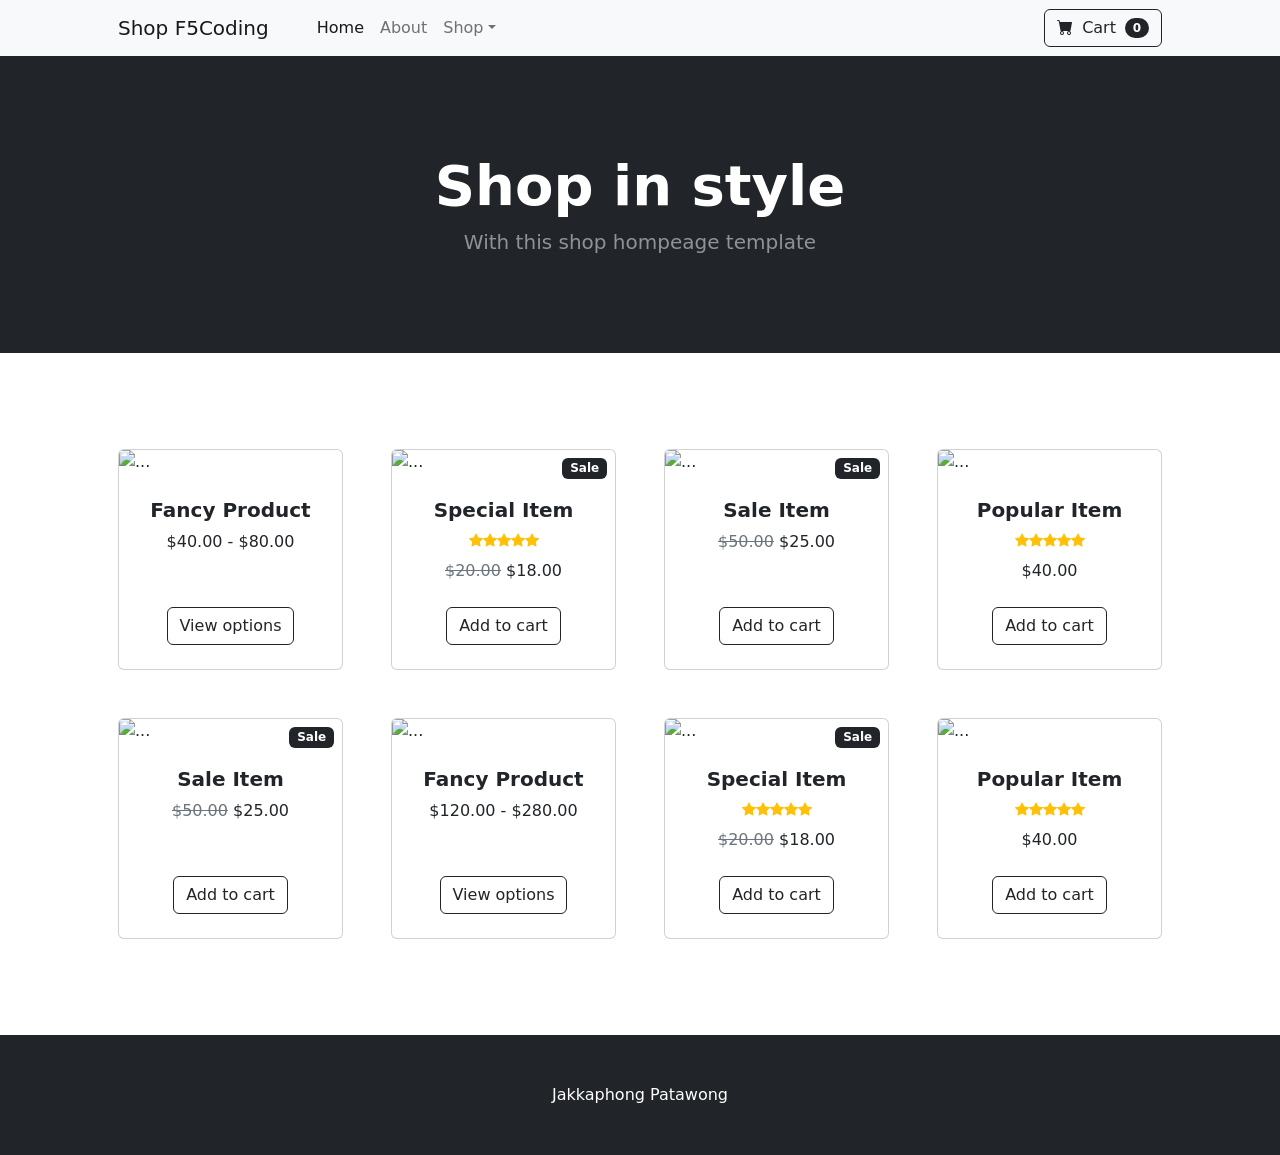
==== Homepage/Index.html @ bfaddc3a "project_oat" ====
<!DOCTYPE html>
<html lang="en">
    <head>
        <meta charset="utf-8" />
        <meta name="viewport" content="width=device-width, initial-scale=1, shrink-to-fit=no" />
        <meta name="description" content="" />
        <meta name="author" content="" />
        <title>Shop F5Coding</title>
        <!-- Favicon-->
        <link rel="icon" type="image/x-icon" href="assets/favicon.ico" />
        <!-- Bootstrap icons-->
        <link href="https://cdn.jsdelivr.net/npm/bootstrap-icons@1.5.0/font/bootstrap-icons.css" rel="stylesheet" />
        <!-- Core theme CSS (includes Bootstrap)-->
        <link href="Style.css" rel="stylesheet" />
    </head>
    <body>
        <!-- Navigation-->
        <nav class="navbar navbar-expand-lg navbar-light bg-light">
            <div class="container px-4 px-lg-5">
                <a class="navbar-brand" href="#!">Shop F5Coding</a>
                <button class="navbar-toggler" type="button" data-bs-toggle="collapse" data-bs-target="#navbarSupportedContent" aria-controls="navbarSupportedContent" aria-expanded="false" aria-label="Toggle navigation"><span class="navbar-toggler-icon"></span></button>
                <div class="collapse navbar-collapse" id="navbarSupportedContent">
                    <ul class="navbar-nav me-auto mb-2 mb-lg-0 ms-lg-4">
                        <li class="nav-item"><a class="nav-link active" aria-current="page" href="#!">Home</a></li>
                        <li class="nav-item"><a class="nav-link" href="#!">About</a></li>
                        <li class="nav-item dropdown">
                            <a class="nav-link dropdown-toggle" id="navbarDropdown" href="#" role="button" data-bs-toggle="dropdown" aria-expanded="false">Shop</a>
                            <ul class="dropdown-menu" aria-labelledby="navbarDropdown">
                                <li><a class="dropdown-item" href="#!">All Products</a></li>
                                <li><hr class="dropdown-divider" /></li>
                                <li><a class="dropdown-item" href="#!">Popular Items</a></li>
                                <li><a class="dropdown-item" href="#!">New Arrivals</a></li>
                            </ul>
                        </li>
                    </ul>
                    <form class="d-flex">
                        <button class="btn btn-outline-dark" type="submit">
                            <i class="bi-cart-fill me-1"></i>
                            Cart
                            <span class="badge bg-dark text-white ms-1 rounded-pill">0</span>
                        </button>
                    </form>
                </div>
            </div>
        </nav>
        <!-- Header-->
        <header class="bg-dark py-5">
            <div class="container px-4 px-lg-5 my-5">
                <div class="text-center text-white">
                    <h1 class="display-4 fw-bolder">Shop in style</h1>
                    <p class="lead fw-normal text-white-50 mb-0">With this shop hompeage template</p>
                </div>
            </div>
        </header>
        <!-- Section-->
        <section class="py-5">
            <div class="container px-4 px-lg-5 mt-5">
                <div class="row gx-4 gx-lg-5 row-cols-2 row-cols-md-3 row-cols-xl-4 justify-content-center">
                    <div class="col mb-5">
                        <div class="card h-100">
                            <!-- Product image-->
                            <img class="card-img-top" src="https://dummyimage.com/450x300/dee2e6/6c757d.jpg" alt="..." />
                            <!-- Product details-->
                            <div class="card-body p-4">
                                <div class="text-center">
                                    <!-- Product name-->
                                    <h5 class="fw-bolder">Fancy Product</h5>
                                    <!-- Product price-->
                                    $40.00 - $80.00
                                </div>
                            </div>
                            <!-- Product actions-->
                            <div class="card-footer p-4 pt-0 border-top-0 bg-transparent">
                                <div class="text-center"><a class="btn btn-outline-dark mt-auto" href="#">View options</a></div>
                            </div>
                        </div>
                    </div>
                    <div class="col mb-5">
                        <div class="card h-100">
                            <!-- Sale badge-->
                            <div class="badge bg-dark text-white position-absolute" style="top: 0.5rem; right: 0.5rem">Sale</div>
                            <!-- Product image-->
                            <img class="card-img-top" src="https://dummyimage.com/450x300/dee2e6/6c757d.jpg" alt="..." />
                            <!-- Product details-->
                            <div class="card-body p-4">
                                <div class="text-center">
                                    <!-- Product name-->
                                    <h5 class="fw-bolder">Special Item</h5>
                                    <!-- Product reviews-->
                                    <div class="d-flex justify-content-center small text-warning mb-2">
                                        <div class="bi-star-fill"></div>
                                        <div class="bi-star-fill"></div>
                                        <div class="bi-star-fill"></div>
                                        <div class="bi-star-fill"></div>
                                        <div class="bi-star-fill"></div>
                                    </div>
                                    <!-- Product price-->
                                    <span class="text-muted text-decoration-line-through">$20.00</span>
                                    $18.00
                                </div>
                            </div>
                            <!-- Product actions-->
                            <div class="card-footer p-4 pt-0 border-top-0 bg-transparent">
                                <div class="text-center"><a class="btn btn-outline-dark mt-auto" href="#">Add to cart</a></div>
                            </div>
                        </div>
                    </div>
                    <div class="col mb-5">
                        <div class="card h-100">
                            <!-- Sale badge-->
                            <div class="badge bg-dark text-white position-absolute" style="top: 0.5rem; right: 0.5rem">Sale</div>
                            <!-- Product image-->
                            <img class="card-img-top" src="https://dummyimage.com/450x300/dee2e6/6c757d.jpg" alt="..." />
                            <!-- Product details-->
                            <div class="card-body p-4">
                                <div class="text-center">
                                    <!-- Product name-->
                                    <h5 class="fw-bolder">Sale Item</h5>
                                    <!-- Product price-->
                                    <span class="text-muted text-decoration-line-through">$50.00</span>
                                    $25.00
                                </div>
                            </div>
                            <!-- Product actions-->
                            <div class="card-footer p-4 pt-0 border-top-0 bg-transparent">
                                <div class="text-center"><a class="btn btn-outline-dark mt-auto" href="#">Add to cart</a></div>
                            </div>
                        </div>
                    </div>
                    <div class="col mb-5">
                        <div class="card h-100">
                            <!-- Product image-->
                            <img class="card-img-top" src="https://dummyimage.com/450x300/dee2e6/6c757d.jpg" alt="..." />
                            <!-- Product details-->
                            <div class="card-body p-4">
                                <div class="text-center">
                                    <!-- Product name-->
                                    <h5 class="fw-bolder">Popular Item</h5>
                                    <!-- Product reviews-->
                                    <div class="d-flex justify-content-center small text-warning mb-2">
                                        <div class="bi-star-fill"></div>
                                        <div class="bi-star-fill"></div>
                                        <div class="bi-star-fill"></div>
                                        <div class="bi-star-fill"></div>
                                        <div class="bi-star-fill"></div>
                                    </div>
                                    <!-- Product price-->
                                    $40.00
                                </div>
                            </div>
                            <!-- Product actions-->
                            <div class="card-footer p-4 pt-0 border-top-0 bg-transparent">
                                <div class="text-center"><a class="btn btn-outline-dark mt-auto" href="#">Add to cart</a></div>
                            </div>
                        </div>
                    </div>
                    <div class="col mb-5">
                        <div class="card h-100">
                            <!-- Sale badge-->
                            <div class="badge bg-dark text-white position-absolute" style="top: 0.5rem; right: 0.5rem">Sale</div>
                            <!-- Product image-->
                            <img class="card-img-top" src="https://dummyimage.com/450x300/dee2e6/6c757d.jpg" alt="..." />
                            <!-- Product details-->
                            <div class="card-body p-4">
                                <div class="text-center">
                                    <!-- Product name-->
                                    <h5 class="fw-bolder">Sale Item</h5>
                                    <!-- Product price-->
                                    <span class="text-muted text-decoration-line-through">$50.00</span>
                                    $25.00
                                </div>
                            </div>
                            <!-- Product actions-->
                            <div class="card-footer p-4 pt-0 border-top-0 bg-transparent">
                                <div class="text-center"><a class="btn btn-outline-dark mt-auto" href="#">Add to cart</a></div>
                            </div>
                        </div>
                    </div>
                    <div class="col mb-5">
                        <div class="card h-100">
                            <!-- Product image-->
                            <img class="card-img-top" src="https://dummyimage.com/450x300/dee2e6/6c757d.jpg" alt="..." />
                            <!-- Product details-->
                            <div class="card-body p-4">
                                <div class="text-center">
                                    <!-- Product name-->
                                    <h5 class="fw-bolder">Fancy Product</h5>
                                    <!-- Product price-->
                                    $120.00 - $280.00
                                </div>
                            </div>
                            <!-- Product actions-->
                            <div class="card-footer p-4 pt-0 border-top-0 bg-transparent">
                                <div class="text-center"><a class="btn btn-outline-dark mt-auto" href="#">View options</a></div>
                            </div>
                        </div>
                    </div>
                    <div class="col mb-5">
                        <div class="card h-100">
                            <!-- Sale badge-->
                            <div class="badge bg-dark text-white position-absolute" style="top: 0.5rem; right: 0.5rem">Sale</div>
                            <!-- Product image-->
                            <img class="card-img-top" src="https://dummyimage.com/450x300/dee2e6/6c757d.jpg" alt="..." />
                            <!-- Product details-->
                            <div class="card-body p-4">
                                <div class="text-center">
                                    <!-- Product name-->
                                    <h5 class="fw-bolder">Special Item</h5>
                                    <!-- Product reviews-->
                                    <div class="d-flex justify-content-center small text-warning mb-2">
                                        <div class="bi-star-fill"></div>
                                        <div class="bi-star-fill"></div>
                                        <div class="bi-star-fill"></div>
                                        <div class="bi-star-fill"></div>
                                        <div class="bi-star-fill"></div>
                                    </div>
                                    <!-- Product price-->
                                    <span class="text-muted text-decoration-line-through">$20.00</span>
                                    $18.00
                                </div>
                            </div>
                            <!-- Product actions-->
                            <div class="card-footer p-4 pt-0 border-top-0 bg-transparent">
                                <div class="text-center"><a class="btn btn-outline-dark mt-auto" href="#">Add to cart</a></div>
                            </div>
                        </div>
                    </div>
                    <div class="col mb-5">
                        <div class="card h-100">
                            <!-- Product image-->
                            <img class="card-img-top" src="https://dummyimage.com/450x300/dee2e6/6c757d.jpg" alt="..." />
                            <!-- Product details-->
                            <div class="card-body p-4">
                                <div class="text-center">
                                    <!-- Product name-->
                                    <h5 class="fw-bolder">Popular Item</h5>
                                    <!-- Product reviews-->
                                    <div class="d-flex justify-content-center small text-warning mb-2">
                                        <div class="bi-star-fill"></div>
                                        <div class="bi-star-fill"></div>
                                        <div class="bi-star-fill"></div>
                                        <div class="bi-star-fill"></div>
                                        <div class="bi-star-fill"></div>
                                    </div>
                                    <!-- Product price-->
                                    $40.00
                                </div>
                            </div>
                            <!-- Product actions-->
                            <div class="card-footer p-4 pt-0 border-top-0 bg-transparent">
                                <div class="text-center"><a class="btn btn-outline-dark mt-auto" href="#">Add to cart</a></div>
                            </div>
                        </div>
                    </div>
                </div>
            </div>
        </section>
        <!-- Footer-->
        <footer class="py-5 bg-dark">
            <div class="container"><p class="m-0 text-center text-white">Jakkaphong Patawong</p></div>
        </footer>
        <!-- Bootstrap core JS-->
        <script src="https://cdn.jsdelivr.net/npm/bootstrap@5.2.3/dist/js/bootstrap.bundle.min.js"></script>
        <!-- Core theme JS-->
        <script src="js/scripts.js"></script>
    </body>
</html>
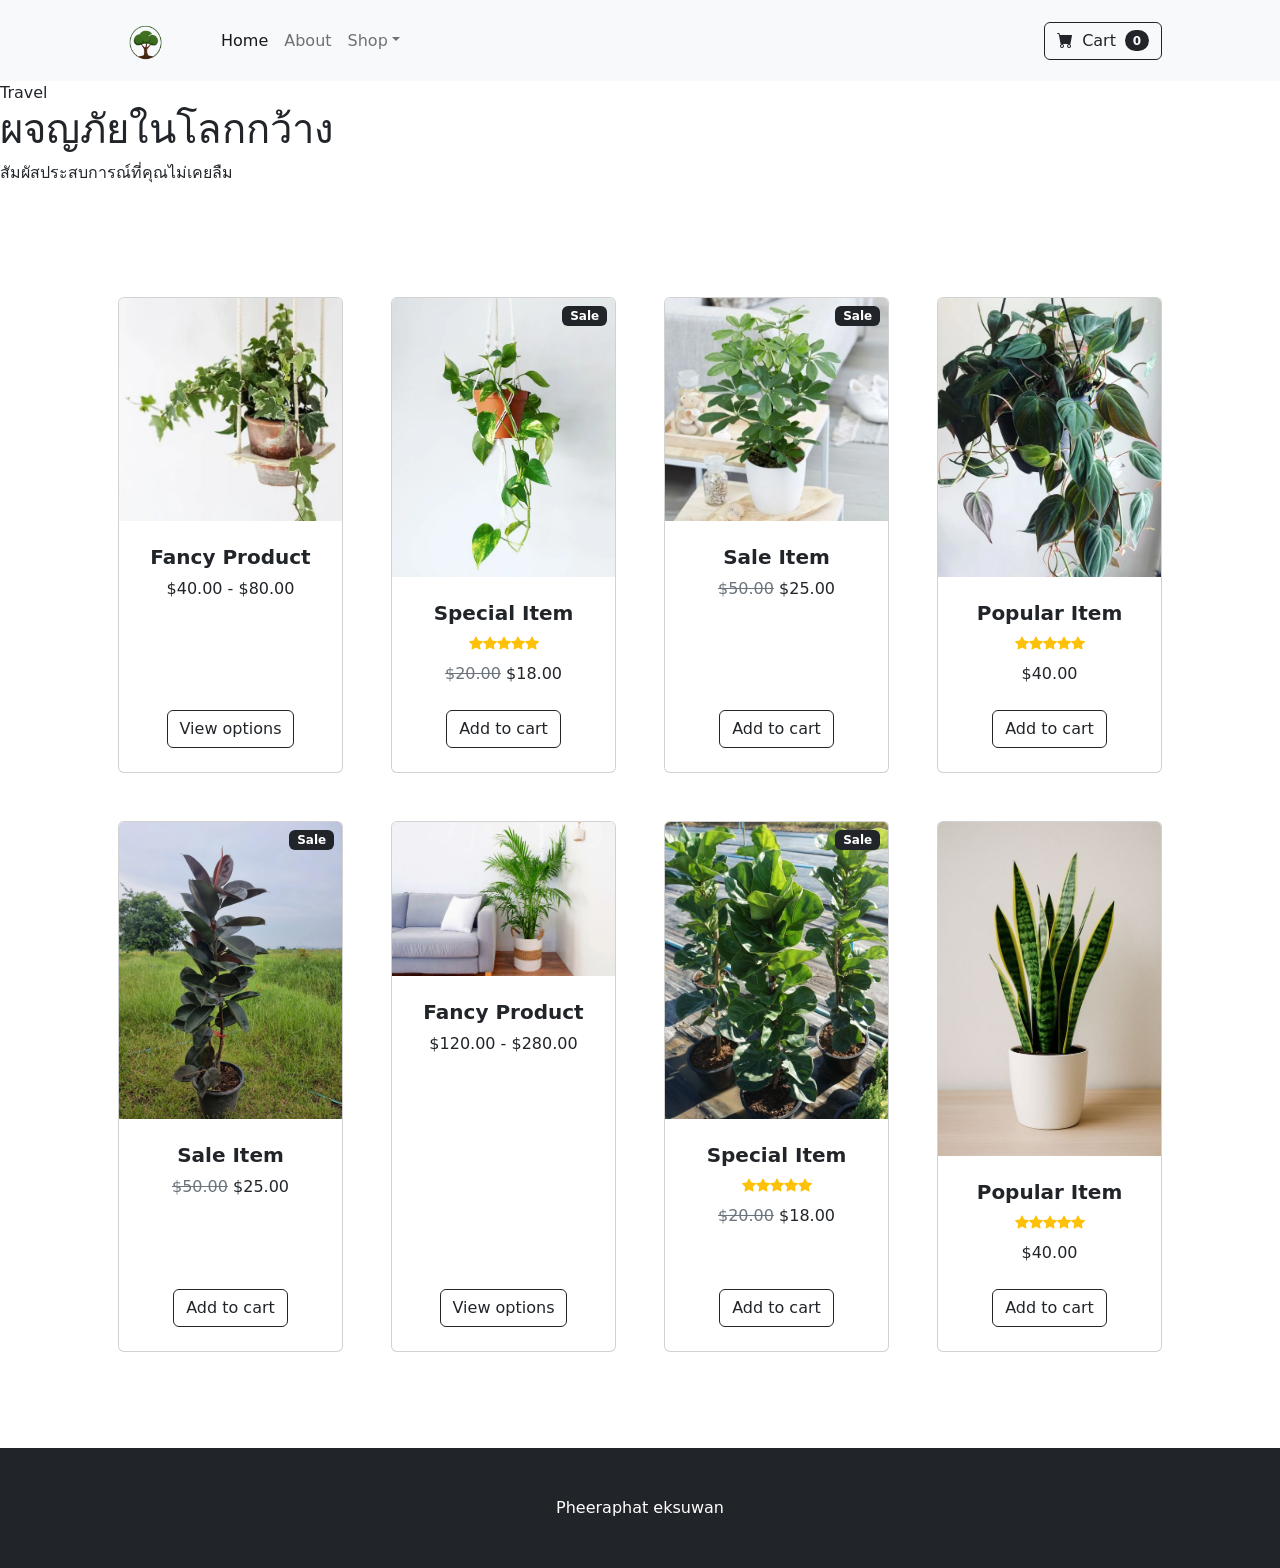
==== commit 79c9c11d: "hallllo1" ====
--- a/Homepage/Index.html
+++ b/Homepage/Index.html
@@ -7,7 +7,7 @@
         <meta name="author" content="" />
         <title>Shop F5Coding</title>
         <!-- Favicon-->
-        <link rel="icon" type="image/x-icon" href="assets/favicon.ico" />
+        <link rel="icon" type="image/x-icon" href="img/favicon_head.ico" />
         <!-- Bootstrap icons-->
         <link href="https://cdn.jsdelivr.net/npm/bootstrap-icons@1.5.0/font/bootstrap-icons.css" rel="stylesheet" />
         <!-- Core theme CSS (includes Bootstrap)-->
@@ -17,7 +17,7 @@
         <!-- Navigation-->
         <nav class="navbar navbar-expand-lg navbar-light bg-light">
             <div class="container px-4 px-lg-5">
-                <a class="navbar-brand" href="#!">Shop F5Coding</a>
+                <a class="navbar-brand" href="#!"> <img src="img/logo_1.png" height="55px" width="auto"></a>
                 <button class="navbar-toggler" type="button" data-bs-toggle="collapse" data-bs-target="#navbarSupportedContent" aria-controls="navbarSupportedContent" aria-expanded="false" aria-label="Toggle navigation"><span class="navbar-toggler-icon"></span></button>
                 <div class="collapse navbar-collapse" id="navbarSupportedContent">
                     <ul class="navbar-nav me-auto mb-2 mb-lg-0 ms-lg-4">
@@ -43,15 +43,16 @@
                 </div>
             </div>
         </nav>
+
         <!-- Header-->
-        <header class="bg-dark py-5">
-            <div class="container px-4 px-lg-5 my-5">
-                <div class="text-center text-white">
-                    <h1 class="display-4 fw-bolder">Shop in style</h1>
-                    <p class="lead fw-normal text-white-50 mb-0">With this shop hompeage template</p>
-                </div>
+       <header class="main-header">
+            <div class="content">
+                <span class="tag">Travel</span>
+                    <h1>ผจญภัยในโลกกว้าง</h1>
+                    <p>สัมผัสประสบการณ์ที่คุณไม่เคยลืม</p>
             </div>
         </header>
+        
         <!-- Section-->
         <section class="py-5">
             <div class="container px-4 px-lg-5 mt-5">
@@ -59,7 +60,7 @@
                     <div class="col mb-5">
                         <div class="card h-100">
                             <!-- Product image-->
-                            <img class="card-img-top" src="https://dummyimage.com/450x300/dee2e6/6c757d.jpg" alt="..." />
+                            <img class="card-img-top" src="tree_img_shop/1.webp"  alt="..." />
                             <!-- Product details-->
                             <div class="card-body p-4">
                                 <div class="text-center">
@@ -80,7 +81,7 @@
                             <!-- Sale badge-->
                             <div class="badge bg-dark text-white position-absolute" style="top: 0.5rem; right: 0.5rem">Sale</div>
                             <!-- Product image-->
-                            <img class="card-img-top" src="https://dummyimage.com/450x300/dee2e6/6c757d.jpg" alt="..." />
+                            <img class="card-img-top" src="tree_img_shop/2.webp" alt="..." />
                             <!-- Product details-->
                             <div class="card-body p-4">
                                 <div class="text-center">
@@ -110,7 +111,7 @@
                             <!-- Sale badge-->
                             <div class="badge bg-dark text-white position-absolute" style="top: 0.5rem; right: 0.5rem">Sale</div>
                             <!-- Product image-->
-                            <img class="card-img-top" src="https://dummyimage.com/450x300/dee2e6/6c757d.jpg" alt="..." />
+                            <img class="card-img-top" src="tree_img_shop/3.webp" alt="..." />
                             <!-- Product details-->
                             <div class="card-body p-4">
                                 <div class="text-center">
@@ -130,7 +131,7 @@
                     <div class="col mb-5">
                         <div class="card h-100">
                             <!-- Product image-->
-                            <img class="card-img-top" src="https://dummyimage.com/450x300/dee2e6/6c757d.jpg" alt="..." />
+                            <img class="card-img-top" src="tree_img_shop/4.webp" alt="..." />
                             <!-- Product details-->
                             <div class="card-body p-4">
                                 <div class="text-center">
@@ -159,7 +160,7 @@
                             <!-- Sale badge-->
                             <div class="badge bg-dark text-white position-absolute" style="top: 0.5rem; right: 0.5rem">Sale</div>
                             <!-- Product image-->
-                            <img class="card-img-top" src="https://dummyimage.com/450x300/dee2e6/6c757d.jpg" alt="..." />
+                            <img class="card-img-top" src="tree_img_shop/ยางอินเดียดำ.webp" alt="..." />
                             <!-- Product details-->
                             <div class="card-body p-4">
                                 <div class="text-center">
@@ -179,7 +180,7 @@
                     <div class="col mb-5">
                         <div class="card h-100">
                             <!-- Product image-->
-                            <img class="card-img-top" src="https://dummyimage.com/450x300/dee2e6/6c757d.jpg" alt="..." />
+                            <img class="card-img-top" src="tree_img_shop/หมากเหลือง1.webp" alt="..." />
                             <!-- Product details-->
                             <div class="card-body p-4">
                                 <div class="text-center">
@@ -200,7 +201,7 @@
                             <!-- Sale badge-->
                             <div class="badge bg-dark text-white position-absolute" style="top: 0.5rem; right: 0.5rem">Sale</div>
                             <!-- Product image-->
-                            <img class="card-img-top" src="https://dummyimage.com/450x300/dee2e6/6c757d.jpg" alt="..." />
+                            <img class="card-img-top" src="tree_img_shop/ไทรใบสักแคระ.webp" alt="..." />
                             <!-- Product details-->
                             <div class="card-body p-4">
                                 <div class="text-center">
@@ -228,7 +229,7 @@
                     <div class="col mb-5">
                         <div class="card h-100">
                             <!-- Product image-->
-                            <img class="card-img-top" src="https://dummyimage.com/450x300/dee2e6/6c757d.jpg" alt="..." />
+                            <img class="card-img-top" src="tree_img_shop/6.jpg" alt="..." />
                             <!-- Product details-->
                             <div class="card-body p-4">
                                 <div class="text-center">
@@ -257,7 +258,7 @@
         </section>
         <!-- Footer-->
         <footer class="py-5 bg-dark">
-            <div class="container"><p class="m-0 text-center text-white">Jakkaphong Patawong</p></div>
+            <div class="container"><p class="m-0 text-center text-white">Pheeraphat eksuwan</p></div>
         </footer>
         <!-- Bootstrap core JS-->
         <script src="https://cdn.jsdelivr.net/npm/bootstrap@5.2.3/dist/js/bootstrap.bundle.min.js"></script>
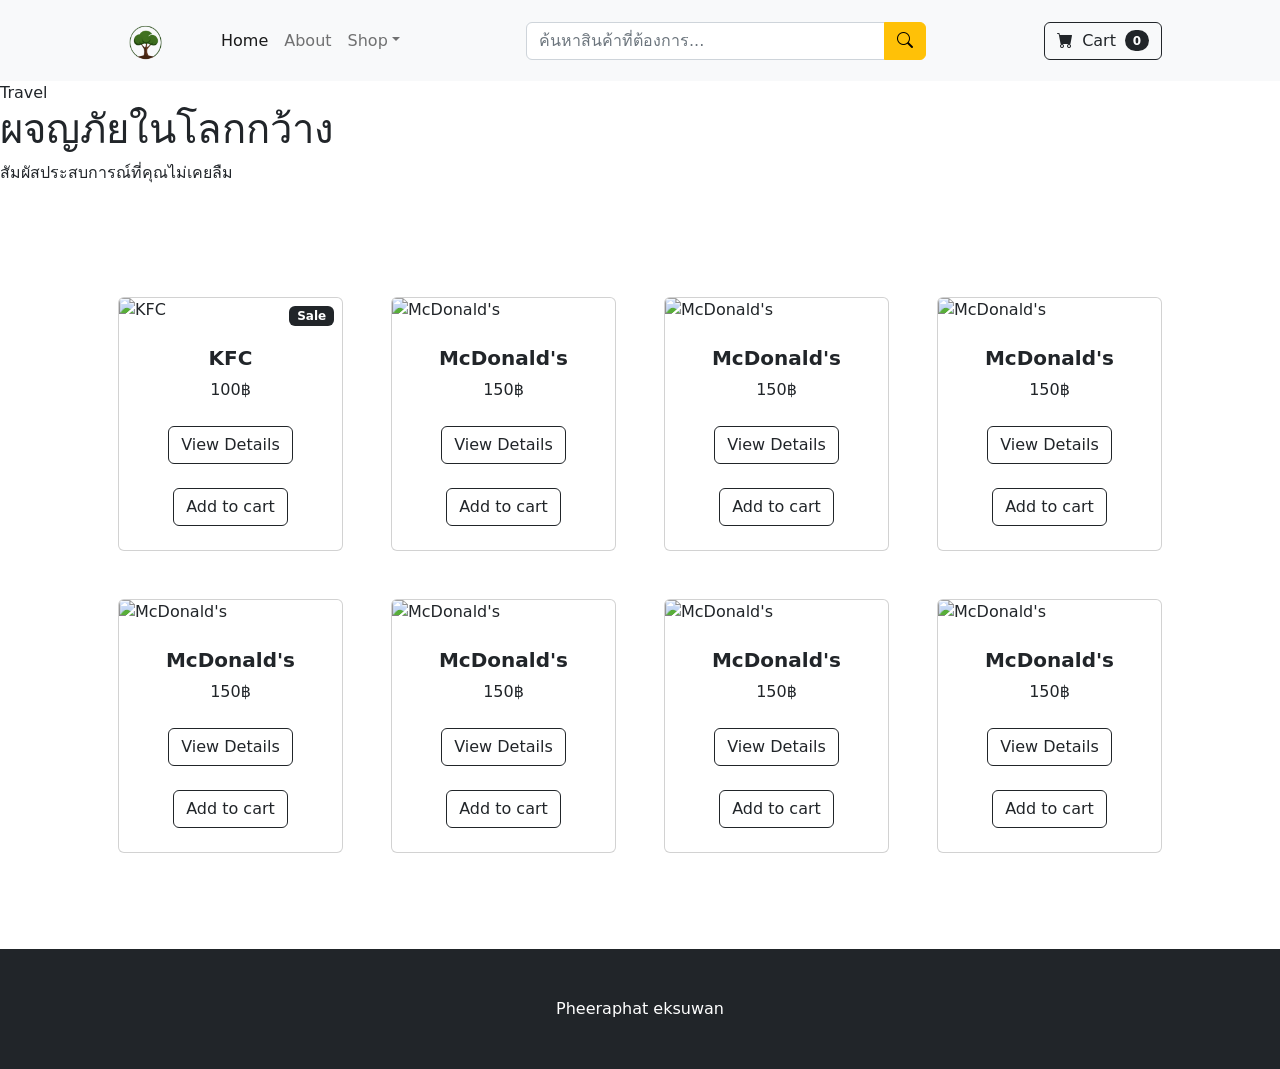
==== commit aba1bedd: "i-i" ====
--- a/Homepage/Index.html
+++ b/Homepage/Index.html
@@ -12,6 +12,7 @@
         <link href="https://cdn.jsdelivr.net/npm/bootstrap-icons@1.5.0/font/bootstrap-icons.css" rel="stylesheet" />
         <!-- Core theme CSS (includes Bootstrap)-->
         <link href="Style.css" rel="stylesheet" />
+         <script src="scripts.js" defer></script>
     </head>
     <body>
         <!-- Navigation-->
@@ -33,6 +34,21 @@
                             </ul>
                         </li>
                     </ul>
+
+                     <!-- Search form -->
+                    <div class="flex-grow-1 d-flex justify-content-center px-lg-5 my-3 my-lg-0">
+                        <div class="input-group" style="max-width: 400px; width: 100%;">
+                            <input class="form-control" 
+                                type="text" 
+                                id="search-input" 
+                                placeholder="ค้นหาสินค้าที่ต้องการ..." 
+                                onkeyup="searchProduct()">
+                            <button class="btn btn-warning" type="button">
+                                <i class="bi-search"></i>
+                            </button>
+                        </div>
+                    </div> 
+
                     <form class="d-flex">
                         <button class="btn btn-outline-dark" type="submit">
                             <i class="bi-cart-fill me-1"></i>
@@ -53,209 +69,14 @@
             </div>
         </header>
         
-        <!-- Section-->
+    <!-- Section-->
         <section class="py-5">
             <div class="container px-4 px-lg-5 mt-5">
-                <div class="row gx-4 gx-lg-5 row-cols-2 row-cols-md-3 row-cols-xl-4 justify-content-center">
-                    <div class="col mb-5">
-                        <div class="card h-100">
-                            <!-- Product image-->
-                            <img class="card-img-top" src="tree_img_shop/1.webp"  alt="..." />
-                            <!-- Product details-->
-                            <div class="card-body p-4">
-                                <div class="text-center">
-                                    <!-- Product name-->
-                                    <h5 class="fw-bolder">Fancy Product</h5>
-                                    <!-- Product price-->
-                                    $40.00 - $80.00
-                                </div>
-                            </div>
-                            <!-- Product actions-->
-                            <div class="card-footer p-4 pt-0 border-top-0 bg-transparent">
-                                <div class="text-center"><a class="btn btn-outline-dark mt-auto" href="#">View options</a></div>
-                            </div>
-                        </div>
-                    </div>
-                    <div class="col mb-5">
-                        <div class="card h-100">
-                            <!-- Sale badge-->
-                            <div class="badge bg-dark text-white position-absolute" style="top: 0.5rem; right: 0.5rem">Sale</div>
-                            <!-- Product image-->
-                            <img class="card-img-top" src="tree_img_shop/2.webp" alt="..." />
-                            <!-- Product details-->
-                            <div class="card-body p-4">
-                                <div class="text-center">
-                                    <!-- Product name-->
-                                    <h5 class="fw-bolder">Special Item</h5>
-                                    <!-- Product reviews-->
-                                    <div class="d-flex justify-content-center small text-warning mb-2">
-                                        <div class="bi-star-fill"></div>
-                                        <div class="bi-star-fill"></div>
-                                        <div class="bi-star-fill"></div>
-                                        <div class="bi-star-fill"></div>
-                                        <div class="bi-star-fill"></div>
-                                    </div>
-                                    <!-- Product price-->
-                                    <span class="text-muted text-decoration-line-through">$20.00</span>
-                                    $18.00
-                                </div>
-                            </div>
-                            <!-- Product actions-->
-                            <div class="card-footer p-4 pt-0 border-top-0 bg-transparent">
-                                <div class="text-center"><a class="btn btn-outline-dark mt-auto" href="#">Add to cart</a></div>
-                            </div>
-                        </div>
-                    </div>
-                    <div class="col mb-5">
-                        <div class="card h-100">
-                            <!-- Sale badge-->
-                            <div class="badge bg-dark text-white position-absolute" style="top: 0.5rem; right: 0.5rem">Sale</div>
-                            <!-- Product image-->
-                            <img class="card-img-top" src="tree_img_shop/3.webp" alt="..." />
-                            <!-- Product details-->
-                            <div class="card-body p-4">
-                                <div class="text-center">
-                                    <!-- Product name-->
-                                    <h5 class="fw-bolder">Sale Item</h5>
-                                    <!-- Product price-->
-                                    <span class="text-muted text-decoration-line-through">$50.00</span>
-                                    $25.00
-                                </div>
-                            </div>
-                            <!-- Product actions-->
-                            <div class="card-footer p-4 pt-0 border-top-0 bg-transparent">
-                                <div class="text-center"><a class="btn btn-outline-dark mt-auto" href="#">Add to cart</a></div>
-                            </div>
-                        </div>
-                    </div>
-                    <div class="col mb-5">
-                        <div class="card h-100">
-                            <!-- Product image-->
-                            <img class="card-img-top" src="tree_img_shop/4.webp" alt="..." />
-                            <!-- Product details-->
-                            <div class="card-body p-4">
-                                <div class="text-center">
-                                    <!-- Product name-->
-                                    <h5 class="fw-bolder">Popular Item</h5>
-                                    <!-- Product reviews-->
-                                    <div class="d-flex justify-content-center small text-warning mb-2">
-                                        <div class="bi-star-fill"></div>
-                                        <div class="bi-star-fill"></div>
-                                        <div class="bi-star-fill"></div>
-                                        <div class="bi-star-fill"></div>
-                                        <div class="bi-star-fill"></div>
-                                    </div>
-                                    <!-- Product price-->
-                                    $40.00
-                                </div>
-                            </div>
-                            <!-- Product actions-->
-                            <div class="card-footer p-4 pt-0 border-top-0 bg-transparent">
-                                <div class="text-center"><a class="btn btn-outline-dark mt-auto" href="#">Add to cart</a></div>
-                            </div>
-                        </div>
-                    </div>
-                    <div class="col mb-5">
-                        <div class="card h-100">
-                            <!-- Sale badge-->
-                            <div class="badge bg-dark text-white position-absolute" style="top: 0.5rem; right: 0.5rem">Sale</div>
-                            <!-- Product image-->
-                            <img class="card-img-top" src="tree_img_shop/ยางอินเดียดำ.webp" alt="..." />
-                            <!-- Product details-->
-                            <div class="card-body p-4">
-                                <div class="text-center">
-                                    <!-- Product name-->
-                                    <h5 class="fw-bolder">Sale Item</h5>
-                                    <!-- Product price-->
-                                    <span class="text-muted text-decoration-line-through">$50.00</span>
-                                    $25.00
-                                </div>
-                            </div>
-                            <!-- Product actions-->
-                            <div class="card-footer p-4 pt-0 border-top-0 bg-transparent">
-                                <div class="text-center"><a class="btn btn-outline-dark mt-auto" href="#">Add to cart</a></div>
-                            </div>
-                        </div>
-                    </div>
-                    <div class="col mb-5">
-                        <div class="card h-100">
-                            <!-- Product image-->
-                            <img class="card-img-top" src="tree_img_shop/หมากเหลือง1.webp" alt="..." />
-                            <!-- Product details-->
-                            <div class="card-body p-4">
-                                <div class="text-center">
-                                    <!-- Product name-->
-                                    <h5 class="fw-bolder">Fancy Product</h5>
-                                    <!-- Product price-->
-                                    $120.00 - $280.00
-                                </div>
-                            </div>
-                            <!-- Product actions-->
-                            <div class="card-footer p-4 pt-0 border-top-0 bg-transparent">
-                                <div class="text-center"><a class="btn btn-outline-dark mt-auto" href="#">View options</a></div>
-                            </div>
-                        </div>
-                    </div>
-                    <div class="col mb-5">
-                        <div class="card h-100">
-                            <!-- Sale badge-->
-                            <div class="badge bg-dark text-white position-absolute" style="top: 0.5rem; right: 0.5rem">Sale</div>
-                            <!-- Product image-->
-                            <img class="card-img-top" src="tree_img_shop/ไทรใบสักแคระ.webp" alt="..." />
-                            <!-- Product details-->
-                            <div class="card-body p-4">
-                                <div class="text-center">
-                                    <!-- Product name-->
-                                    <h5 class="fw-bolder">Special Item</h5>
-                                    <!-- Product reviews-->
-                                    <div class="d-flex justify-content-center small text-warning mb-2">
-                                        <div class="bi-star-fill"></div>
-                                        <div class="bi-star-fill"></div>
-                                        <div class="bi-star-fill"></div>
-                                        <div class="bi-star-fill"></div>
-                                        <div class="bi-star-fill"></div>
-                                    </div>
-                                    <!-- Product price-->
-                                    <span class="text-muted text-decoration-line-through">$20.00</span>
-                                    $18.00
-                                </div>
-                            </div>
-                            <!-- Product actions-->
-                            <div class="card-footer p-4 pt-0 border-top-0 bg-transparent">
-                                <div class="text-center"><a class="btn btn-outline-dark mt-auto" href="#">Add to cart</a></div>
-                            </div>
-                        </div>
-                    </div>
-                    <div class="col mb-5">
-                        <div class="card h-100">
-                            <!-- Product image-->
-                            <img class="card-img-top" src="tree_img_shop/6.jpg" alt="..." />
-                            <!-- Product details-->
-                            <div class="card-body p-4">
-                                <div class="text-center">
-                                    <!-- Product name-->
-                                    <h5 class="fw-bolder">Popular Item</h5>
-                                    <!-- Product reviews-->
-                                    <div class="d-flex justify-content-center small text-warning mb-2">
-                                        <div class="bi-star-fill"></div>
-                                        <div class="bi-star-fill"></div>
-                                        <div class="bi-star-fill"></div>
-                                        <div class="bi-star-fill"></div>
-                                        <div class="bi-star-fill"></div>
-                                    </div>
-                                    <!-- Product price-->
-                                    $40.00
-                                </div>
-                            </div>
-                            <!-- Product actions-->
-                            <div class="card-footer p-4 pt-0 border-top-0 bg-transparent">
-                                <div class="text-center"><a class="btn btn-outline-dark mt-auto" href="#">Add to cart</a></div>
-                            </div>
-                        </div>
-                    </div>
+                <div id="product-container" class="row gx-4 gx-lg-5 row-cols-2 row-cols-md-3 row-cols-xl-4 justify-content-center">
                 </div>
             </div>
         </section>
+        
         <!-- Footer-->
         <footer class="py-5 bg-dark">
             <div class="container"><p class="m-0 text-center text-white">Pheeraphat eksuwan</p></div>
@@ -263,6 +84,5 @@
         <!-- Bootstrap core JS-->
         <script src="https://cdn.jsdelivr.net/npm/bootstrap@5.2.3/dist/js/bootstrap.bundle.min.js"></script>
         <!-- Core theme JS-->
-        <script src="js/scripts.js"></script>
     </body>
 </html>
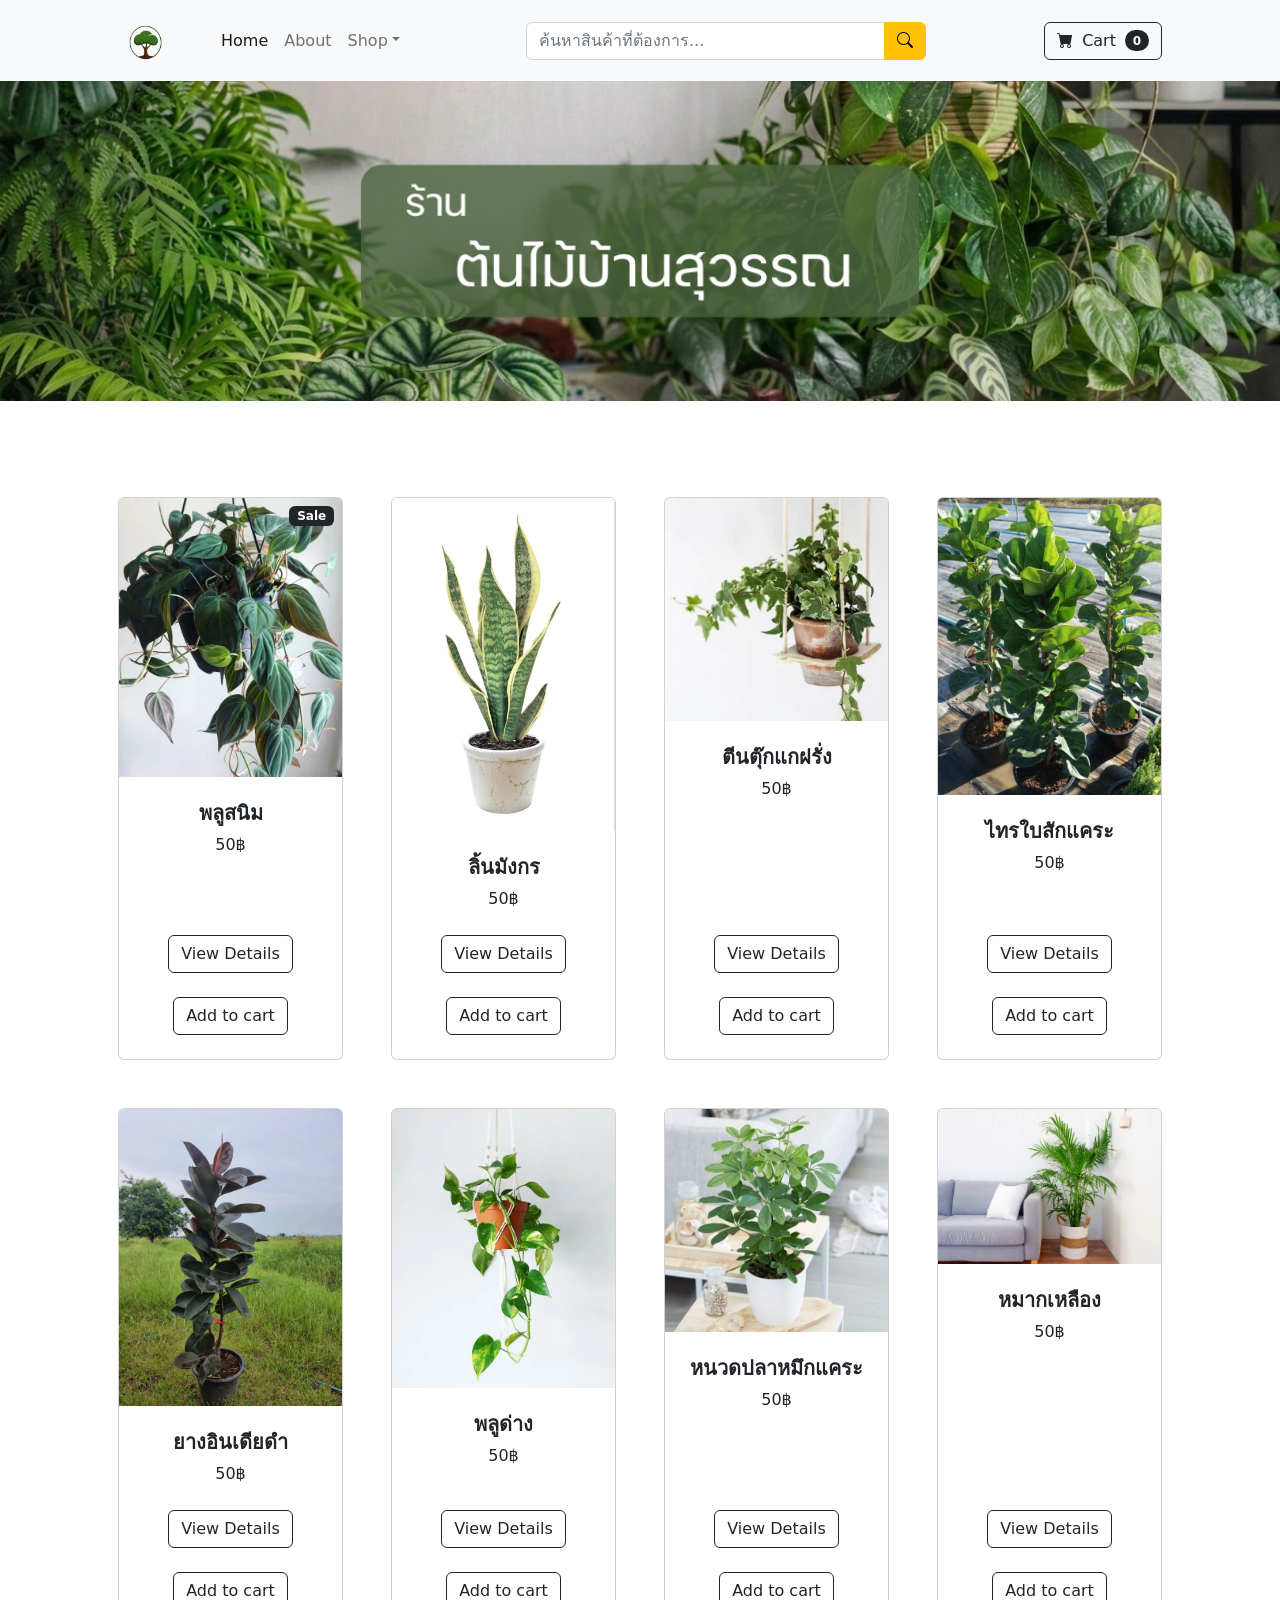
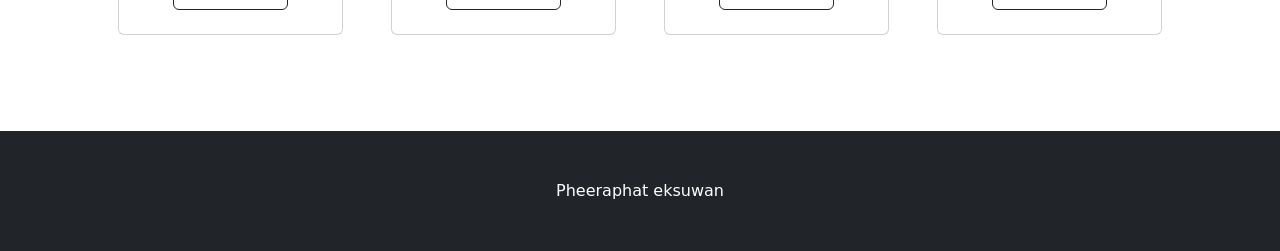
==== commit 45dc64f7: "Tech" ====
--- a/Homepage/Index.html
+++ b/Homepage/Index.html
@@ -12,7 +12,7 @@
         <link href="https://cdn.jsdelivr.net/npm/bootstrap-icons@1.5.0/font/bootstrap-icons.css" rel="stylesheet" />
         <!-- Core theme CSS (includes Bootstrap)-->
         <link href="Style.css" rel="stylesheet" />
-         <script src="scripts.js" defer></script>
+        <script src="scripts.js" defer></script>
     </head>
     <body>
         <!-- Navigation-->
@@ -50,8 +50,9 @@
                     </div> 
 
                     <form class="d-flex">
-                        <button class="btn btn-outline-dark" type="submit">
+                        <button class="btn btn-outline-dark" type="submit" l>
                             <i class="bi-cart-fill me-1"></i>
+                            <!-- <a href="Cartpage\Cart.html"> -->
                             Cart
                             <span class="badge bg-dark text-white ms-1 rounded-pill">0</span>
                         </button>
@@ -62,11 +63,7 @@
 
         <!-- Header-->
        <header class="main-header">
-            <div class="content">
-                <span class="tag">Travel</span>
-                    <h1>ผจญภัยในโลกกว้าง</h1>
-                    <p>สัมผัสประสบการณ์ที่คุณไม่เคยลืม</p>
-            </div>
+         
         </header>
         
     <!-- Section-->
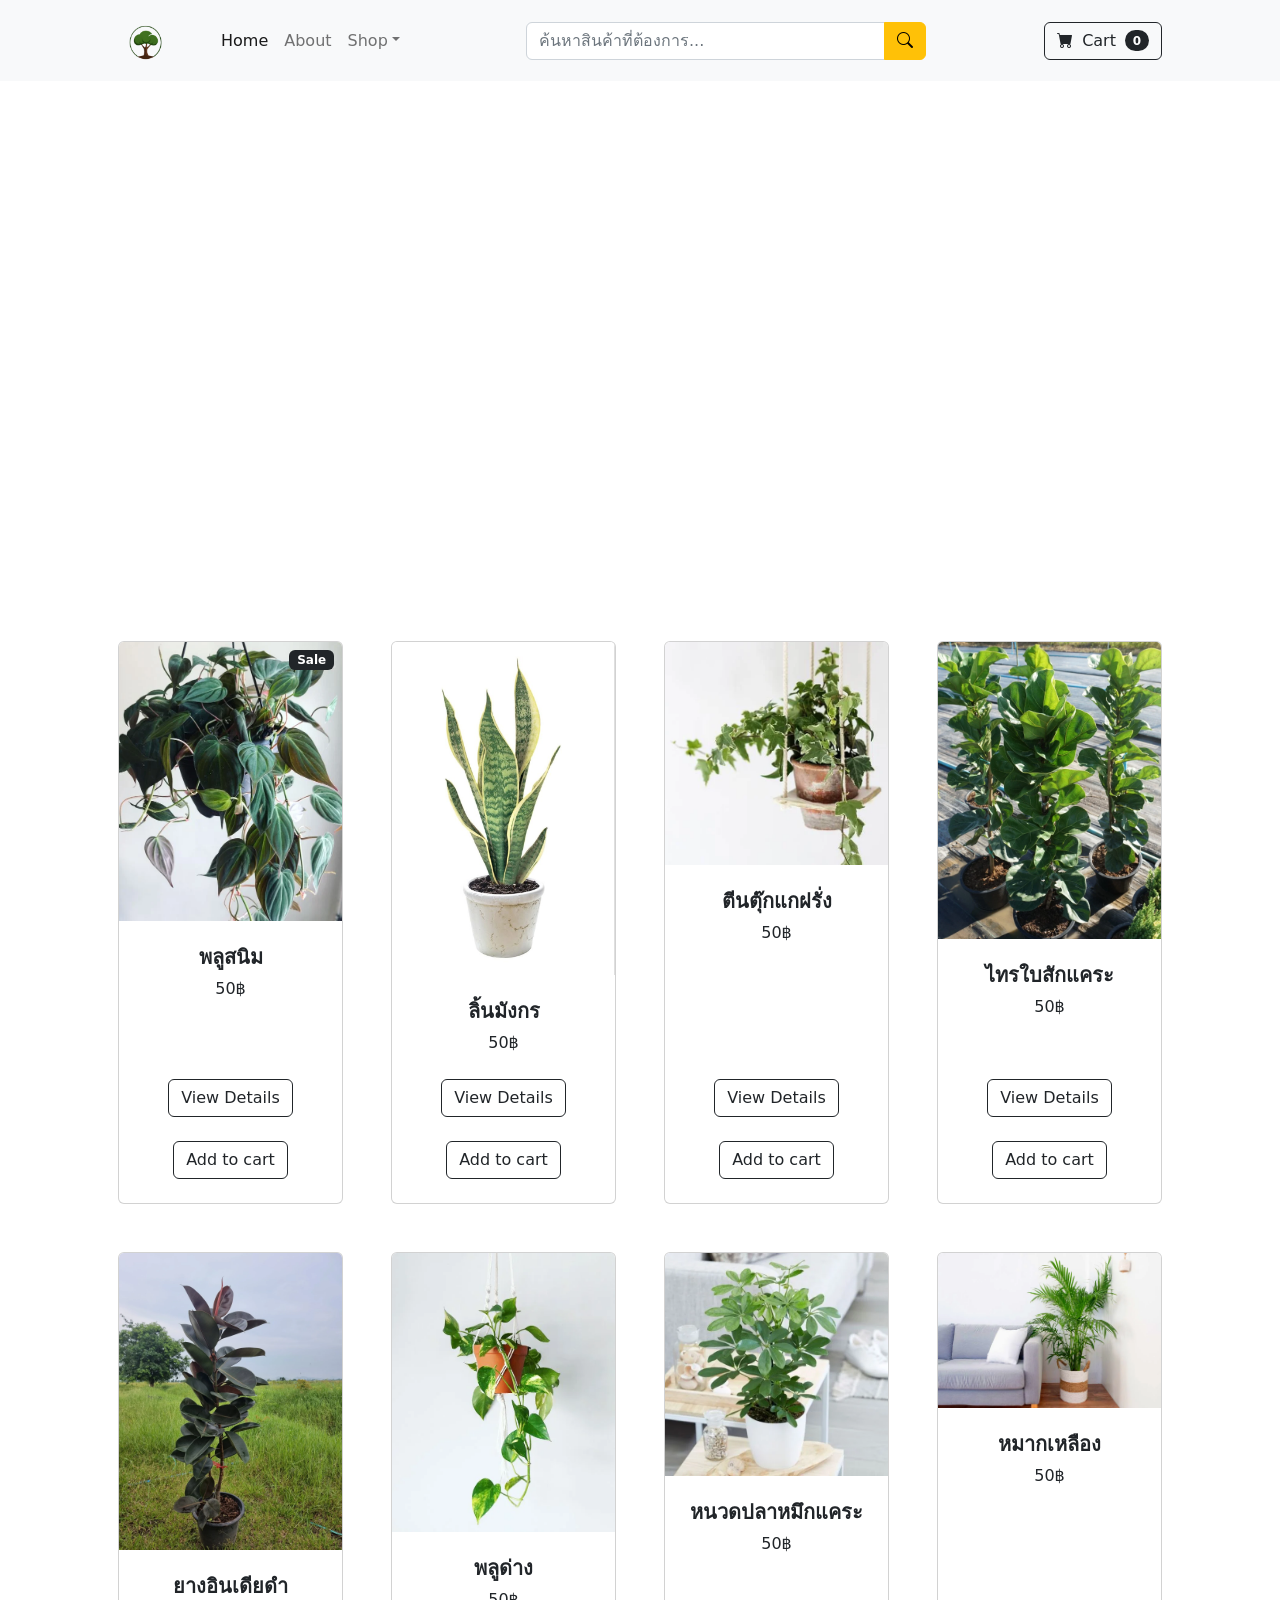
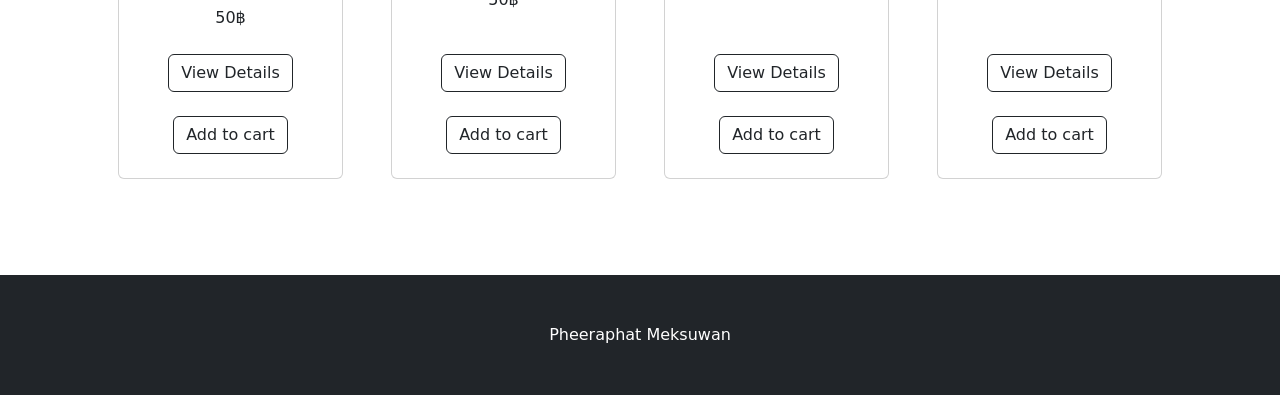
==== commit 00467623: "Merge branch 'main' of https://github.com/oat26111-maker/shop_tree_oat" ====
--- a/Homepage/Index.html
+++ b/Homepage/Index.html
@@ -5,7 +5,7 @@
         <meta name="viewport" content="width=device-width, initial-scale=1, shrink-to-fit=no" />
         <meta name="description" content="" />
         <meta name="author" content="" />
-        <title>Shop F5Coding</title>
+        <title>ต้นไม้บ้านสุวรรณ</title>
         <!-- Favicon-->
         <link rel="icon" type="image/x-icon" href="img/favicon_head.ico" />
         <!-- Bootstrap icons-->
@@ -63,7 +63,15 @@
 
         <!-- Header-->
        <header class="main-header">
+<<<<<<< HEAD
          
+=======
+            <div class="content">
+                <span class="tag"></span>
+                    <h1>ร้าน</h1>
+                    <p>ต้นไม้บ้านสุวรรณ</p>
+            </div>
+>>>>>>> a30fcc55415d118cd290bc38ad365e6df4f0b078
         </header>
         
     <!-- Section-->
@@ -76,7 +84,7 @@
         
         <!-- Footer-->
         <footer class="py-5 bg-dark">
-            <div class="container"><p class="m-0 text-center text-white">Pheeraphat eksuwan</p></div>
+            <div class="container"><p class="m-0 text-center text-white">Pheeraphat Meksuwan</p></div>
         </footer>
         <!-- Bootstrap core JS-->
         <script src="https://cdn.jsdelivr.net/npm/bootstrap@5.2.3/dist/js/bootstrap.bundle.min.js"></script>
